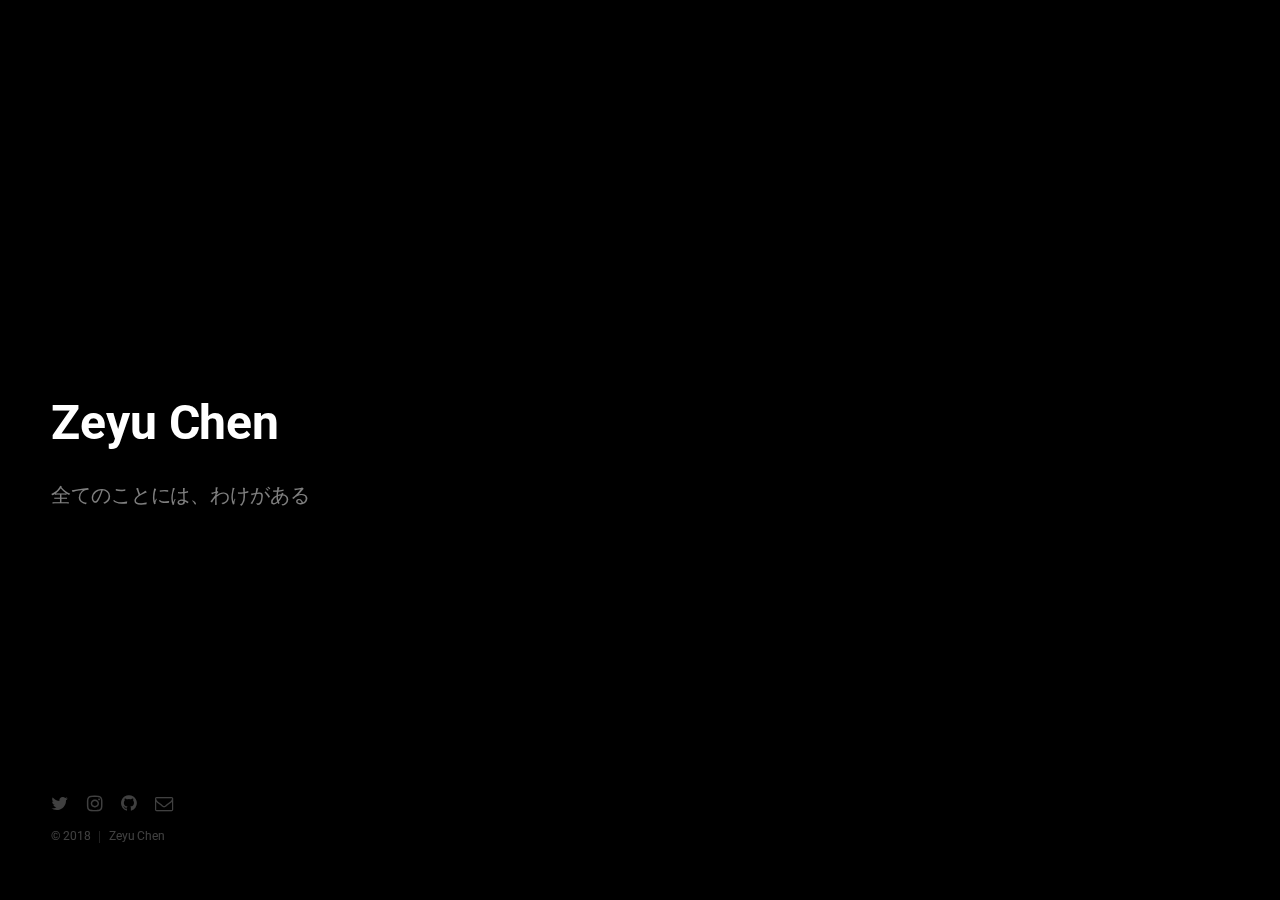
==== website/templates/index.html @ f23c6a27 "Intro page built. Cloud image repo built." ====
<!DOCTYPE HTML>
<!--
	Eventually by HTML5 UP
	html5up.net | @ajlkn
	Free for personal and commercial use under the CCA 3.0 license (html5up.net/license)
-->
<html>
	<head>
		<title>Zeyu Chen</title>
		<meta charset="utf-8" />
		<meta name="viewport" content="width=device-width, initial-scale=1, user-scalable=no" />
		<link rel="stylesheet" href="../static/assets/css/main.css" />
	</head>
	<body class="is-preload">

		<!-- Header -->
			<header id="header">
				<h1>Zeyu Chen</h1>
				<p>全てのことには、わけがある</p>
			</header>

		<!-- Footer -->
			<footer id="footer">
				<ul class="icons">
					<li><a href="#" class="icon fa-twitter"><span class="label">Twitter</span></a></li>
					<li><a href="#" class="icon fa-instagram"><span class="label">Instagram</span></a></li>
					<li><a href="#" class="icon fa-github"><span class="label">GitHub</span></a></li>
					<li><a href="#" class="icon fa-envelope-o"><span class="label">Email</span></a></li>
				</ul>
				<ul class="copyright">
					<li>&copy; 2018</li><li> Zeyu Chen</li>
				</ul>
			</footer>

        <!-- Scripts -->
		<script src="../static/assets/js/main.js"></script>

	</body>
</html>
---- website/static/assets/css/main.css ----
@import url(font-awesome.min.css);
@import url("https://fonts.googleapis.com/css?family=Roboto:400,700");

/*
	Eventually by HTML5 UP
	html5up.net | @ajlkn
	Free for personal and commercial use under the CCA 3.0 license (html5up.net/license)
*/

html, body, div, span, applet, object,
iframe, h1, h2, h3, h4, h5, h6, p, blockquote,
pre, a, abbr, acronym, address, big, cite,
code, del, dfn, em, img, ins, kbd, q, s, samp,
small, strike, strong, sub, sup, tt, var, b,
u, i, center, dl, dt, dd, ol, ul, li, fieldset,
form, label, legend, table, caption, tbody,
tfoot, thead, tr, th, td, article, aside,
canvas, details, embed, figure, figcaption,
footer, header, hgroup, menu, nav, output, ruby,
section, summary, time, mark, audio, video {
	margin: 0;
	padding: 0;
	border: 0;
	font-size: 100%;
	font: inherit;
	vertical-align: baseline;}

article, aside, details, figcaption, figure,
footer, header, hgroup, menu, nav, section {
	display: block;}

body {
	line-height: 1;
}

ol, ul {
	list-style: none;
}

blockquote, q {
	quotes: none;
}

	blockquote:before, blockquote:after, q:before, q:after {
		content: '';
		content: none;
	}

table {
	border-collapse: collapse;
	border-spacing: 0;
}

body {
	-webkit-text-size-adjust: none;
}

mark {
	background-color: transparent;
	color: inherit;
}

input::-moz-focus-inner {
	border: 0;
	padding: 0;
}

input, select, textarea {
	-moz-appearance: none;
	-webkit-appearance: none;
	-ms-appearance: none;
	appearance: none;
}

/* Basic */

	@-ms-viewport {
		width: device-width;
	}

	body {
		-ms-overflow-style: scrollbar;
	}

	@media screen and (max-width: 480px) {

		html, body {
			min-width: 320px;
		}

	}

	html {
		box-sizing: border-box;
	}

	*, *:before, *:after {
		box-sizing: inherit;
	}

	html, body {
		height: 100%;
		overflow-x: hidden;
		width: 100%;
	}

		@media screen and (max-height: 640px) {

			html, body {
				height: auto;
				min-height: 100%;
			}

		}

	body {
		display: -moz-flex;
		display: -webkit-flex;
		display: -ms-flex;
		display: flex;
		-moz-flex-direction: column;
		-webkit-flex-direction: column;
		-ms-flex-direction: column;
		flex-direction: column;
		-moz-justify-content: center;
		-webkit-justify-content: center;
		-ms-justify-content: center;
		justify-content: center;
		background-color: #000;
		padding: 6em 4em 4em 4em;
	}

		body.is-preload *, body.is-preload *:before, body.is-preload *:after {
			-moz-animation: none !important;
			-webkit-animation: none !important;
			-ms-animation: none !important;
			animation: none !important;
			-moz-transition: none !important;
			-webkit-transition: none !important;
			-ms-transition: none !important;
			transition: none !important;
		}

		body > * {
			position: relative;
			z-index: 2;
		}

		@media screen and (max-width: 1680px) {

			body {
				padding: 6em 3.5em 3.5em 3.5em;
			}

		}

		@media screen and (max-width: 736px) {

			body {
				padding: 5em 2em 2em 2em;
			}

		}

		@media screen and (max-width: 360px) {

			body {
				padding: 5em 1.25em 1.25em 1.25em;
			}

		}

/* BG */

	#bg {
		-moz-transition: opacity 2s ease-in-out;
		-webkit-transition: opacity 2s ease-in-out;
		-ms-transition: opacity 2s ease-in-out;
		transition: opacity 2s ease-in-out;
		height: 100%;
		left: 0;
		opacity: 0.25;
		position: fixed;
		top: 0;
		width: 100%;
		z-index: 1;
	}

		#bg div {
			-moz-transition: opacity 3s ease, visibility 3s;
			-webkit-transition: opacity 3s ease, visibility 3s;
			-ms-transition: opacity 3s ease, visibility 3s;
			transition: opacity 3s ease, visibility 3s;
			background-size: cover;
			height: 100%;
			left: 0;
			opacity: 0;
			position: absolute;
			top: 0;
			visibility: hidden;
			width: 150%;
		}

			#bg div.visible {
				-moz-animation: bg 45s linear infinite;
				-webkit-animation: bg 45s linear infinite;
				-ms-animation: bg 45s linear infinite;
				animation: bg 45s linear infinite;
				opacity: 1;
				visibility: visible;
				z-index: 1;
			}

				#bg div.visible.top {
					z-index: 2;
				}

				@media screen and (max-width: 1280px) {

					#bg div.visible {
						-moz-animation: bg 29.25s linear infinite;
						-webkit-animation: bg 29.25s linear infinite;
						-ms-animation: bg 29.25s linear infinite;
						animation: bg 29.25s linear infinite;
					}

				}

				@media screen and (max-width: 736px) {

					#bg div.visible {
						-moz-animation: bg 18s linear infinite;
						-webkit-animation: bg 18s linear infinite;
						-ms-animation: bg 18s linear infinite;
						animation: bg 18s linear infinite;
					}

				}

			#bg div:only-child {
				-moz-animation-direction: alternate !important;
				-webkit-animation-direction: alternate !important;
				-ms-animation-direction: alternate !important;
				animation-direction: alternate !important;
			}

		body.is-preload #bg {
			opacity: 0;
		}

	@-moz-keyframes bg {
		0% {
			-moz-transform: translateX(0);
			-webkit-transform: translateX(0);
			-ms-transform: translateX(0);
			transform: translateX(0);
		}

		100% {
			-moz-transform: translateX(-25%);
			-webkit-transform: translateX(-25%);
			-ms-transform: translateX(-25%);
			transform: translateX(-25%);
		}
	}

	@-webkit-keyframes bg {
		0% {
			-moz-transform: translateX(0);
			-webkit-transform: translateX(0);
			-ms-transform: translateX(0);
			transform: translateX(0);
		}

		100% {
			-moz-transform: translateX(-25%);
			-webkit-transform: translateX(-25%);
			-ms-transform: translateX(-25%);
			transform: translateX(-25%);
		}
	}

	@-ms-keyframes bg {
		0% {
			-moz-transform: translateX(0);
			-webkit-transform: translateX(0);
			-ms-transform: translateX(0);
			transform: translateX(0);
		}

		100% {
			-moz-transform: translateX(-25%);
			-webkit-transform: translateX(-25%);
			-ms-transform: translateX(-25%);
			transform: translateX(-25%);
		}
	}

	@keyframes bg {
		0% {
			-moz-transform: translateX(0);
			-webkit-transform: translateX(0);
			-ms-transform: translateX(0);
			transform: translateX(0);
		}

		100% {
			-moz-transform: translateX(-25%);
			-webkit-transform: translateX(-25%);
			-ms-transform: translateX(-25%);
			transform: translateX(-25%);
		}
	}

/* Type */

	body, input, select, textarea {
		color: rgba(255, 255, 255, 0.75);
		font-family: "Roboto", sans-serif;
		font-size: 16pt;
		font-weight: 400;
		letter-spacing: -0.01em;
		line-height: 1.65em;
	}

		@media screen and (max-width: 1680px) {

			body, input, select, textarea {
				font-size: 12pt;
			}

		}

		@media screen and (max-width: 1280px) {

			body, input, select, textarea {
				font-size: 11pt;
			}

		}

		@media screen and (max-width: 980px) {

			body, input, select, textarea {
				font-size: 12pt;
			}

		}

		@media screen and (max-width: 736px) {

			body, input, select, textarea {
				font-size: 12pt;
			}

		}

		@media screen and (max-width: 480px) {

			body, input, select, textarea {
				font-size: 12pt;
			}

		}

	a {
		-moz-transition: border-bottom-color 0.2s ease, color 0.2s ease;
		-webkit-transition: border-bottom-color 0.2s ease, color 0.2s ease;
		-ms-transition: border-bottom-color 0.2s ease, color 0.2s ease;
		transition: border-bottom-color 0.2s ease, color 0.2s ease;
		border-bottom: dotted 1px rgba(255, 255, 255, 0.25);
		color: #1cb495;
		text-decoration: none;
	}

		a:hover {
			border-bottom-color: transparent;
			color: #1cb495 !important;
			text-decoration: none;
		}

	strong, b {
		color: #fff;
		font-weight: 700;
	}

	em, i {
		font-style: italic;
	}

	p {
		margin: 0 0 2em 0;
	}

	h1, h2, h3, h4, h5, h6 {
		color: #fff;
		font-weight: 700;
		line-height: 1em;
		margin: 0 0 1em 0;
	}

		h1 a, h2 a, h3 a, h4 a, h5 a, h6 a {
			color: inherit;
			text-decoration: none;
		}

	h1 {
		font-size: 2.5em;
		line-height: 1.25em;
	}

	h2 {
		font-size: 1.75em;
		line-height: 1.5em;
	}

	h3 {
		font-size: 1.35em;
		line-height: 1.5em;
	}

	h4 {
		font-size: 1.1em;
		line-height: 1.5em;
	}

	h5 {
		font-size: 0.9em;
		line-height: 1.5em;
	}

	h6 {
		font-size: 0.7em;
		line-height: 1.5em;
	}

	sub {
		font-size: 0.8em;
		position: relative;
		top: 0.5em;
	}

	sup {
		font-size: 0.8em;
		position: relative;
		top: -0.5em;
	}

	blockquote {
		border-left: solid 8px rgba(255, 255, 255, 0.35);
		font-style: italic;
		margin: 0 0 2em 0;
		padding: 0.5em 0 0.5em 2em;
	}

	code {
		background: rgba(255, 255, 255, 0.125);
		border-radius: 6px;
		border: solid 2px rgba(255, 255, 255, 0.35);
		font-family: "Courier New", monospace;
		font-size: 0.9em;
		margin: 0 0.25em;
		padding: 0.25em 0.65em;
	}

	pre {
		-webkit-overflow-scrolling: touch;
		font-family: "Courier New", monospace;
		font-size: 0.9em;
		margin: 0 0 2em 0;
	}

		pre code {
			display: block;
			line-height: 1.75em;
			padding: 1em 1.5em;
			overflow-x: auto;
		}

	hr {
		border: 0;
		border-bottom: solid 2px rgba(255, 255, 255, 0.35);
		margin: 2em 0;
	}

		hr.major {
			margin: 3em 0;
		}

/* Section/Article */

	section.special, article.special {
		text-align: center;
	}

	header p {
		color: rgba(255, 255, 255, 0.5);
		position: relative;
		margin: 0 0 1.5em 0;
	}

	header h2 + p {
		font-size: 1.25em;
		margin-top: -1em;
		line-height: 1.5em;
	}

	header h3 + p {
		font-size: 1.1em;
		margin-top: -0.8em;
		line-height: 1.5em;
	}

	header h4 + p,
	header h5 + p,
	header h6 + p {
		font-size: 0.9em;
		margin-top: -0.6em;
		line-height: 1.5em;
	}

	@media screen and (max-width: 980px) {

		header br {
			display: none;
		}

	}

	@media screen and (max-width: 736px) {

		header br {
			display: inline;
		}

	}

	@media screen and (max-width: 480px) {

		header br {
			display: none;
		}

	}

/* Icon */

	.icon {
		text-decoration: none;
		border-bottom: none;
		position: relative;
	}

		.icon:before {
			-moz-osx-font-smoothing: grayscale;
			-webkit-font-smoothing: antialiased;
			font-family: FontAwesome;
			font-style: normal;
			font-weight: normal;
			text-transform: none !important;
		}

		.icon > .label {
			display: none;
		}

/* List */

	ol {
		list-style: decimal;
		margin: 0 0 2em 0;
		padding-left: 1.25em;
	}

		ol li {
			padding-left: 0.25em;
		}

	ul {
		list-style: disc;
		margin: 0 0 2em 0;
		padding-left: 1em;
	}

		ul li {
			padding-left: 0.5em;
		}

/* Icons */

	ul.icons {
		cursor: default;
		list-style: none;
		padding-left: 0;
	}

		ul.icons li {
			display: inline-block;
			padding: 0 1em 0 0;
		}

			ul.icons li:last-child {
				padding-right: 0;
			}

			ul.icons li .icon:before {
				font-size: 1.25em;
			}

			ul.icons li a {
				color: inherit;
			}

/* Form */

	form {
		margin: 0 0 2em 0;
	}

		form .message {
			text-decoration: none;
			-moz-transition: opacity 0.2s ease-in-out, -moz-transform 0.2s ease-in-out;
			-webkit-transition: opacity 0.2s ease-in-out, -webkit-transform 0.2s ease-in-out;
			-ms-transition: opacity 0.2s ease-in-out, -ms-transform 0.2s ease-in-out;
			transition: opacity 0.2s ease-in-out, transform 0.2s ease-in-out;
			-moz-transform: scale(1.05);
			-webkit-transform: scale(1.05);
			-ms-transform: scale(1.05);
			transform: scale(1.05);
			height: 2.75em;
			line-height: 2.75em;
			opacity: 0;
		}

			form .message:before {
				-moz-osx-font-smoothing: grayscale;
				-webkit-font-smoothing: antialiased;
				font-family: FontAwesome;
				font-style: normal;
				font-weight: normal;
				text-transform: none !important;
			}

			form .message:before {
				margin-right: 0.5em;
			}

			form .message.visible {
				-moz-transform: scale(1);
				-webkit-transform: scale(1);
				-ms-transform: scale(1);
				transform: scale(1);
				opacity: 1;
			}

			form .message.success {
				color: #1cb495;
			}

				form .message.success:before {
					content: '\f00c';
				}

			form .message.failure {
				color: #ff2361;
			}

				form .message.failure:before {
					content: '\f119';
				}

	label {
		color: #fff;
		display: block;
		font-size: 0.9em;
		font-weight: 700;
		margin: 0 0 1em 0;
	}

	@-moz-keyframes focus {
		0% {
			-moz-transform: scale(1);
			-webkit-transform: scale(1);
			-ms-transform: scale(1);
			transform: scale(1);
		}

		50% {
			-moz-transform: scale(1.025);
			-webkit-transform: scale(1.025);
			-ms-transform: scale(1.025);
			transform: scale(1.025);
		}

		100% {
			-moz-transform: scale(1);
			-webkit-transform: scale(1);
			-ms-transform: scale(1);
			transform: scale(1);
		}
	}

	@-webkit-keyframes focus {
		0% {
			-moz-transform: scale(1);
			-webkit-transform: scale(1);
			-ms-transform: scale(1);
			transform: scale(1);
		}

		50% {
			-moz-transform: scale(1.025);
			-webkit-transform: scale(1.025);
			-ms-transform: scale(1.025);
			transform: scale(1.025);
		}

		100% {
			-moz-transform: scale(1);
			-webkit-transform: scale(1);
			-ms-transform: scale(1);
			transform: scale(1);
		}
	}

	@-ms-keyframes focus {
		0% {
			-moz-transform: scale(1);
			-webkit-transform: scale(1);
			-ms-transform: scale(1);
			transform: scale(1);
		}

		50% {
			-moz-transform: scale(1.025);
			-webkit-transform: scale(1.025);
			-ms-transform: scale(1.025);
			transform: scale(1.025);
		}

		100% {
			-moz-transform: scale(1);
			-webkit-transform: scale(1);
			-ms-transform: scale(1);
			transform: scale(1);
		}
	}

	@keyframes focus {
		0% {
			-moz-transform: scale(1);
			-webkit-transform: scale(1);
			-ms-transform: scale(1);
			transform: scale(1);
		}

		50% {
			-moz-transform: scale(1.025);
			-webkit-transform: scale(1.025);
			-ms-transform: scale(1.025);
			transform: scale(1.025);
		}

		100% {
			-moz-transform: scale(1);
			-webkit-transform: scale(1);
			-ms-transform: scale(1);
			transform: scale(1);
		}
	}

	input[type="text"],
	input[type="password"],
	input[type="email"],
	select,
	textarea {
		-moz-appearance: none;
		-webkit-appearance: none;
		-ms-appearance: none;
		appearance: none;
		-moz-transform: scale(1);
		-webkit-transform: scale(1);
		-ms-transform: scale(1);
		transform: scale(1);
		-moz-transition: border-color 0.2s ease, background-color 0.2s ease;
		-webkit-transition: border-color 0.2s ease, background-color 0.2s ease;
		-ms-transition: border-color 0.2s ease, background-color 0.2s ease;
		transition: border-color 0.2s ease, background-color 0.2s ease;
		background-color: transparent;
		border-radius: 6px;
		border: none;
		border: solid 2px rgba(255, 255, 255, 0.35);
		color: inherit;
		display: block;
		outline: 0;
		padding: 0 1em;
		text-decoration: none;
		width: 100%;
	}

		input[type="text"]:invalid,
		input[type="password"]:invalid,
		input[type="email"]:invalid,
		select:invalid,
		textarea:invalid {
			box-shadow: none;
		}

		input[type="text"]:focus,
		input[type="password"]:focus,
		input[type="email"]:focus,
		select:focus,
		textarea:focus {
			-moz-animation: focus 0.1s;
			-webkit-animation: focus 0.1s;
			-ms-animation: focus 0.1s;
			animation: focus 0.1s;
			background-color: rgba(255, 255, 255, 0.125);
			border-color: #1cb495;
		}

	select {
		background-image: url("data:image/svg+xml;charset=utf8,%3Csvg xmlns='http://www.w3.org/2000/svg' width='40' height='40' preserveAspectRatio='none' viewBox='0 0 40 40'%3E%3Cpath d='M9.4,12.3l10.4,10.4l10.4-10.4c0.2-0.2,0.5-0.4,0.9-0.4c0.3,0,0.6,0.1,0.9,0.4l3.3,3.3c0.2,0.2,0.4,0.5,0.4,0.9 c0,0.4-0.1,0.6-0.4,0.9L20.7,31.9c-0.2,0.2-0.5,0.4-0.9,0.4c-0.3,0-0.6-0.1-0.9-0.4L4.3,17.3c-0.2-0.2-0.4-0.5-0.4-0.9 c0-0.4,0.1-0.6,0.4-0.9l3.3-3.3c0.2-0.2,0.5-0.4,0.9-0.4S9.1,12.1,9.4,12.3z' fill='rgba(255, 255, 255, 0.35)' /%3E%3C/svg%3E");
		background-size: 1.25rem;
		background-repeat: no-repeat;
		background-position: calc(100% - 1rem) center;
		height: 2.75em;
		padding-right: 2.75em;
		text-overflow: ellipsis;
	}

		select option {
			color: #fff;
			background: #000;
		}

		select:focus::-ms-value {
			background-color: transparent;
		}

		select::-ms-expand {
			display: none;
		}

	input[type="text"],
	input[type="password"],
	input[type="email"],
	select {
		height: 2.75em;
	}

	textarea {
		padding: 0.75em 1em;
	}

	input[type="checkbox"],
	input[type="radio"] {
		-moz-appearance: none;
		-webkit-appearance: none;
		-ms-appearance: none;
		appearance: none;
		display: block;
		float: left;
		margin-right: -2em;
		opacity: 0;
		width: 1em;
		z-index: -1;
	}

		input[type="checkbox"] + label,
		input[type="radio"] + label {
			text-decoration: none;
			color: rgba(255, 255, 255, 0.75);
			cursor: pointer;
			display: inline-block;
			font-size: 1em;
			font-weight: 400;
			padding-left: 2.4em;
			padding-right: 0.75em;
			position: relative;
		}

			input[type="checkbox"] + label:before,
			input[type="radio"] + label:before {
				-moz-osx-font-smoothing: grayscale;
				-webkit-font-smoothing: antialiased;
				font-family: FontAwesome;
				font-style: normal;
				font-weight: normal;
				text-transform: none !important;
			}

			input[type="checkbox"] + label:before,
			input[type="radio"] + label:before {
				background: rgba(255, 255, 255, 0.125);
				border-radius: 6px;
				border: solid 2px rgba(255, 255, 255, 0.35);
				content: '';
				display: inline-block;
				height: 1.65em;
				left: 0;
				line-height: 1.58125em;
				position: absolute;
				text-align: center;
				top: 0;
				width: 1.65em;
			}

		input[type="checkbox"]:checked + label:before,
		input[type="radio"]:checked + label:before {
			background: #1cb495;
			border-color: #1cb495;
			color: #ffffff;
			content: '\f00c';
		}

		input[type="checkbox"]:focus + label:before,
		input[type="radio"]:focus + label:before {
			border-color: #1cb495;
			box-shadow: 0 0 0 2px #1cb495;
		}

	input[type="checkbox"] + label:before {
		border-radius: 6px;
	}

	input[type="radio"] + label:before {
		border-radius: 100%;
	}

	::-webkit-input-placeholder {
		color: rgba(255, 255, 255, 0.5) !important;
		opacity: 1.0;
	}

	:-moz-placeholder {
		color: rgba(255, 255, 255, 0.5) !important;
		opacity: 1.0;
	}

	::-moz-placeholder {
		color: rgba(255, 255, 255, 0.5) !important;
		opacity: 1.0;
	}

	:-ms-input-placeholder {
		color: rgba(255, 255, 255, 0.5) !important;
		opacity: 1.0;
	}

	.formerize-placeholder {
		color: rgba(255, 255, 255, 0.5) !important;
		opacity: 1.0;
	}

/* Button */

	input[type="submit"],
	input[type="reset"],
	input[type="button"],
	button,
	.button {
		-moz-appearance: none;
		-webkit-appearance: none;
		-ms-appearance: none;
		appearance: none;
		-moz-transition: background-color 0.2s ease-in-out, color 0.2s ease-in-out, opacity 0.2s ease-in-out;
		-webkit-transition: background-color 0.2s ease-in-out, color 0.2s ease-in-out, opacity 0.2s ease-in-out;
		-ms-transition: background-color 0.2s ease-in-out, color 0.2s ease-in-out, opacity 0.2s ease-in-out;
		transition: background-color 0.2s ease-in-out, color 0.2s ease-in-out, opacity 0.2s ease-in-out;
		background-color: #1cb495;
		border-radius: 6px;
		border: 0;
		color: #ffffff !important;
		cursor: pointer;
		display: inline-block;
		font-weight: 700;
		height: 2.75em;
		line-height: 2.75em;
		padding: 0 1.125em;
		text-align: center;
		text-decoration: none;
		white-space: nowrap;
	}

		input[type="submit"]:hover,
		input[type="reset"]:hover,
		input[type="button"]:hover,
		button:hover,
		.button:hover {
			background-color: #1fcaa7;
		}

		input[type="submit"]:active,
		input[type="reset"]:active,
		input[type="button"]:active,
		button:active,
		.button:active {
			background-color: #199e83;
		}

		input[type="submit"].disabled, input[type="submit"]:disabled,
		input[type="reset"].disabled,
		input[type="reset"]:disabled,
		input[type="button"].disabled,
		input[type="button"]:disabled,
		button.disabled,
		button:disabled,
		.button.disabled,
		.button:disabled {
			opacity: 0.5;
		}

		@media screen and (max-width: 480px) {

			input[type="submit"],
			input[type="reset"],
			input[type="button"],
			button,
			.button {
				padding: 0;
			}

		}

/* Header */

	#header h1 {
		font-size: 3.25em;
		margin: 0 0 0.55em 0;
	}

	#header p {
		font-size: 1.35em;
		line-height: 1.65em;
	}

	#header a {
		color: inherit;
	}

	@media screen and (max-width: 736px) {

		#header h1 {
			font-size: 2em;
		}

		#header p {
			font-size: 1em;
		}

	}

	@media screen and (max-width: 480px) {

		#header {
			margin: 0 0 1em 0;
		}

	}

/* Signup Form */

	#signup-form {
		display: -moz-flex;
		display: -webkit-flex;
		display: -ms-flex;
		display: flex;
		position: relative;
	}

		#signup-form input[type="text"],
		#signup-form input[type="password"],
		#signup-form input[type="email"] {
			width: 18em;
		}

		#signup-form > * {
			margin: 0 0 0 1em;
		}

		#signup-form > :first-child {
			margin: 0 0 0 0;
		}

		@media screen and (max-width: 480px) {

			#signup-form {
				-moz-flex-direction: column;
				-webkit-flex-direction: column;
				-ms-flex-direction: column;
				flex-direction: column;
			}

				#signup-form input[type="type"],
				#signup-form input[type="password"],
				#signup-form input[type="email"] {
					width: 100%;
				}

				#signup-form > * {
					margin: 1.25em 0 0 0;
				}

				#signup-form .message {
					bottom: -1.5em;
					font-size: 0.9em;
					height: 1em;
					left: 0;
					line-height: inherit;
					margin-top: 0;
					position: absolute;
				}

		}

/* Footer */

	#footer {
		-moz-transition: opacity 0.5s ease-in-out;
		-webkit-transition: opacity 0.5s ease-in-out;
		-ms-transition: opacity 0.5s ease-in-out;
		transition: opacity 0.5s ease-in-out;
		bottom: 4em;
		color: rgba(255, 255, 255, 0.5);
		left: 4em;
		opacity: 0.5;
		position: absolute;
	}

		#footer .icons {
			margin: 0 0 0.5em 0;
		}

		#footer .copyright {
			font-size: 0.8em;
			list-style: none;
			padding: 0;
		}

			#footer .copyright li {
				border-left: solid 1px rgba(255, 255, 255, 0.25);
				display: inline-block;
				line-height: 1em;
				margin: 0 0 0 0.75em;
				padding: 0 0 0 0.75em;
			}

				#footer .copyright li:first-child {
					border-left: 0;
					margin-left: 0;
					padding-left: 0;
				}

			#footer .copyright a {
				color: inherit;
			}

		#footer:hover {
			opacity: 1;
		}

		#footer > :last-child {
			margin-bottom: 0;
		}

		@media screen and (max-width: 1680px) {

			#footer {
				bottom: 3.5em;
				left: 3.5em;
			}

		}

		@media screen and (max-width: 736px) {

			#footer {
				bottom: 2em;
				left: 2em;
			}

		}

		@media screen and (max-width: 360px) {

			#footer {
				bottom: 1.25em;
				left: 1.25em;
			}

		}

		@media screen and (max-height: 640px) {

			#footer {
				bottom: auto;
				left: auto;
				margin: 1em 0 0 0;
				position: relative;
			}

		}
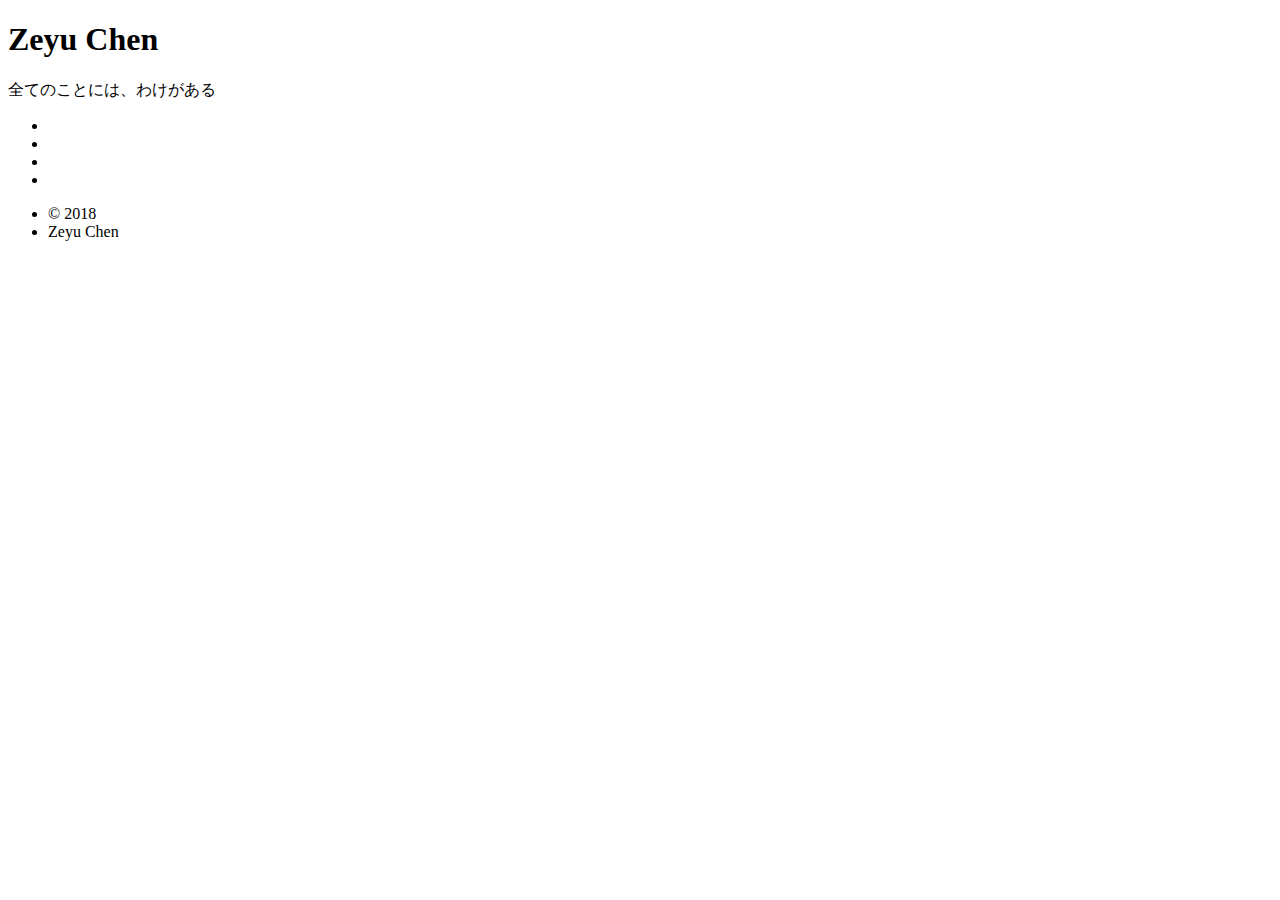
==== commit a81702fd: "Static resource moved to server. Entry page draft built." ====
--- a/website/templates/index.html
+++ b/website/templates/index.html
@@ -9,7 +9,9 @@
 		<title>Zeyu Chen</title>
 		<meta charset="utf-8" />
 		<meta name="viewport" content="width=device-width, initial-scale=1, user-scalable=no" />
-		<link rel="stylesheet" href="../static/assets/css/main.css" />
+		<link rel="stylesheet" href="https://use.fontawesome.com/releases/v5.1.0/css/all.css" 
+		integrity="sha384-lKuwvrZot6UHsBSfcMvOkWwlCMgc0TaWr+30HWe3a4ltaBwTZhyTEggF5tJv8tbt" crossorigin="anonymous">
+		<link rel="stylesheet" href="http://static.czy-kasakun.com/kasakun/assets/css/main.css" />
 	</head>
 	<body class="is-preload">
 
@@ -22,10 +24,26 @@
 		<!-- Footer -->
 			<footer id="footer">
 				<ul class="icons">
-					<li><a href="#" class="icon fa-twitter"><span class="label">Twitter</span></a></li>
-					<li><a href="#" class="icon fa-instagram"><span class="label">Instagram</span></a></li>
-					<li><a href="#" class="icon fa-github"><span class="label">GitHub</span></a></li>
-					<li><a href="#" class="icon fa-envelope-o"><span class="label">Email</span></a></li>
+					<li>
+						<span class="icon">
+							<i class="fab fa-twitter" href="#"></i>
+						</span>
+					</li>
+					<li>
+						<span class="icon">
+							<i class="fab fa-instagram"></i>
+						</span>
+					</li>
+					<li>
+						<span class="icon">
+							<i class="fab fa-github"></i>
+						</span>
+					</li>
+					<li>
+						<span class="icon">
+							<i class="far fa-envelope"></i>
+						</span>
+					</li>
 				</ul>
 				<ul class="copyright">
 					<li>&copy; 2018</li><li> Zeyu Chen</li>
@@ -33,7 +51,7 @@
 			</footer>
 
         <!-- Scripts -->
-		<script src="../static/assets/js/main.js"></script>
+		<script src="http://static.czy-kasakun.com/kasakun/assets/js/main.js"></script>
 
 	</body>
 </html>